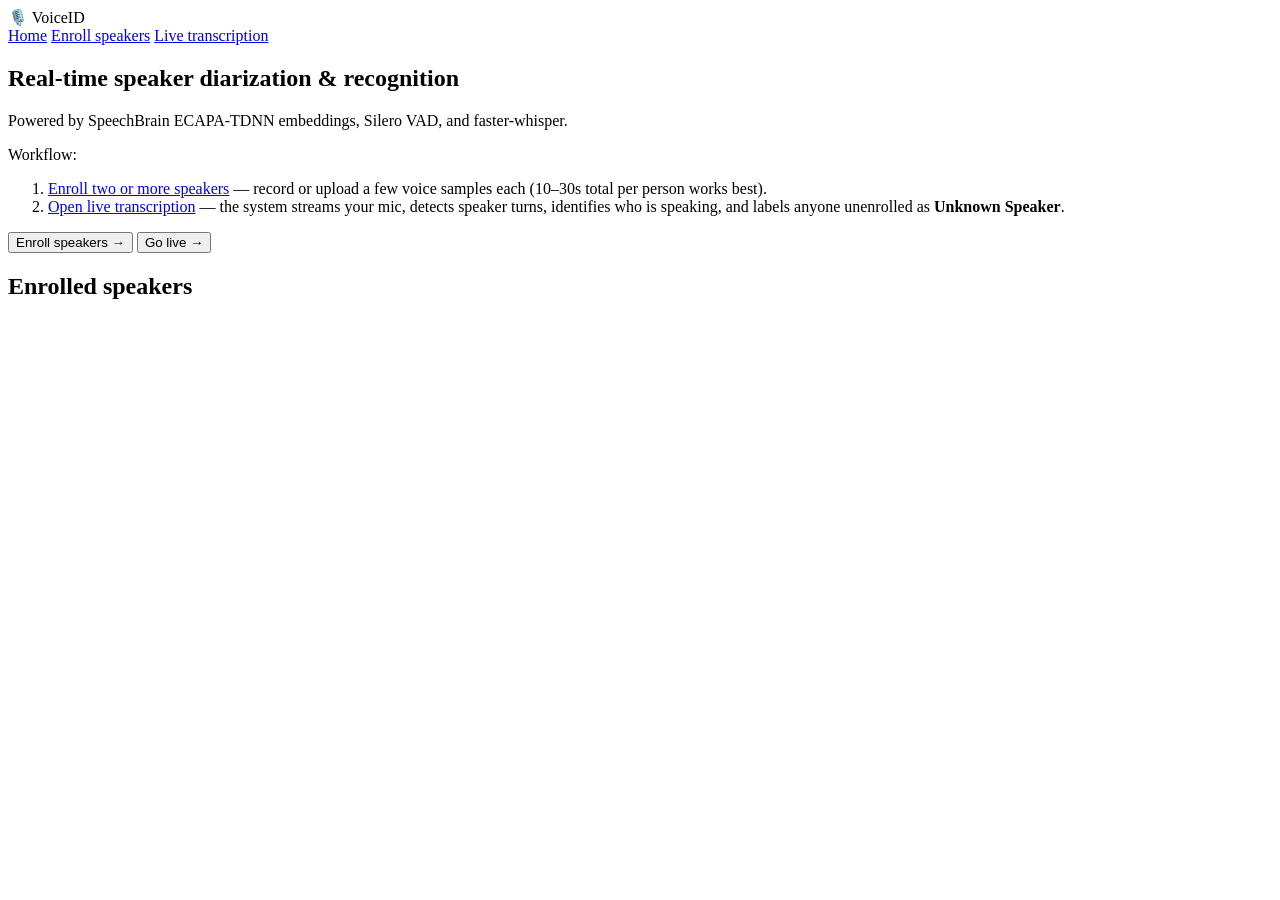
==== frontend/index.html @ 1db19506 "first commit" ====
<!DOCTYPE html>
<html lang="en">
<head>
  <meta charset="utf-8" />
  <meta name="viewport" content="width=device-width, initial-scale=1" />
  <title>VoiceID — Speaker Recognition</title>
  <link rel="stylesheet" href="/css/style.css" />
</head>
<body>
  <header class="topbar">
    <span class="brand">🎙️ VoiceID</span>
    <nav>
      <a href="/" class="active">Home</a>
      <a href="/enroll.html">Enroll speakers</a>
      <a href="/live.html">Live transcription</a>
    </nav>
  </header>
  <div class="container">
    <div class="card">
      <h2>Real-time speaker diarization &amp; recognition</h2>
      <p class="hint">Powered by SpeechBrain ECAPA-TDNN embeddings, Silero VAD, and faster-whisper.</p>
      <p>Workflow:</p>
      <ol>
        <li><a href="/enroll.html">Enroll two or more speakers</a> — record or upload a few voice samples each (10–30s total per person works best).</li>
        <li><a href="/live.html">Open live transcription</a> — the system streams your mic, detects speaker turns, identifies who is speaking, and labels anyone unenrolled as <strong>Unknown Speaker</strong>.</li>
      </ol>
      <div class="row" style="margin-top:16px">
        <a href="/enroll.html"><button>Enroll speakers →</button></a>
        <a href="/live.html"><button class="secondary">Go live →</button></a>
      </div>
    </div>
    <div class="card">
      <h2>Enrolled speakers</h2>
      <ul class="speaker-list" id="speakers"></ul>
    </div>
  </div>
  <script type="module">
    const ul = document.getElementById('speakers');
    const r = await fetch('/api/speakers'); const { speakers } = await r.json();
    ul.innerHTML = speakers.length ? '' : '<li class="meta">No speakers enrolled yet.</li>';
    for (const s of speakers) {
      const li = document.createElement('li');
      li.innerHTML = `<span><strong>${s.name}</strong> <span class="meta">· ${s.num_samples} sample(s)</span></span>`;
      ul.appendChild(li);
    }
  </script>
</body>
</html>
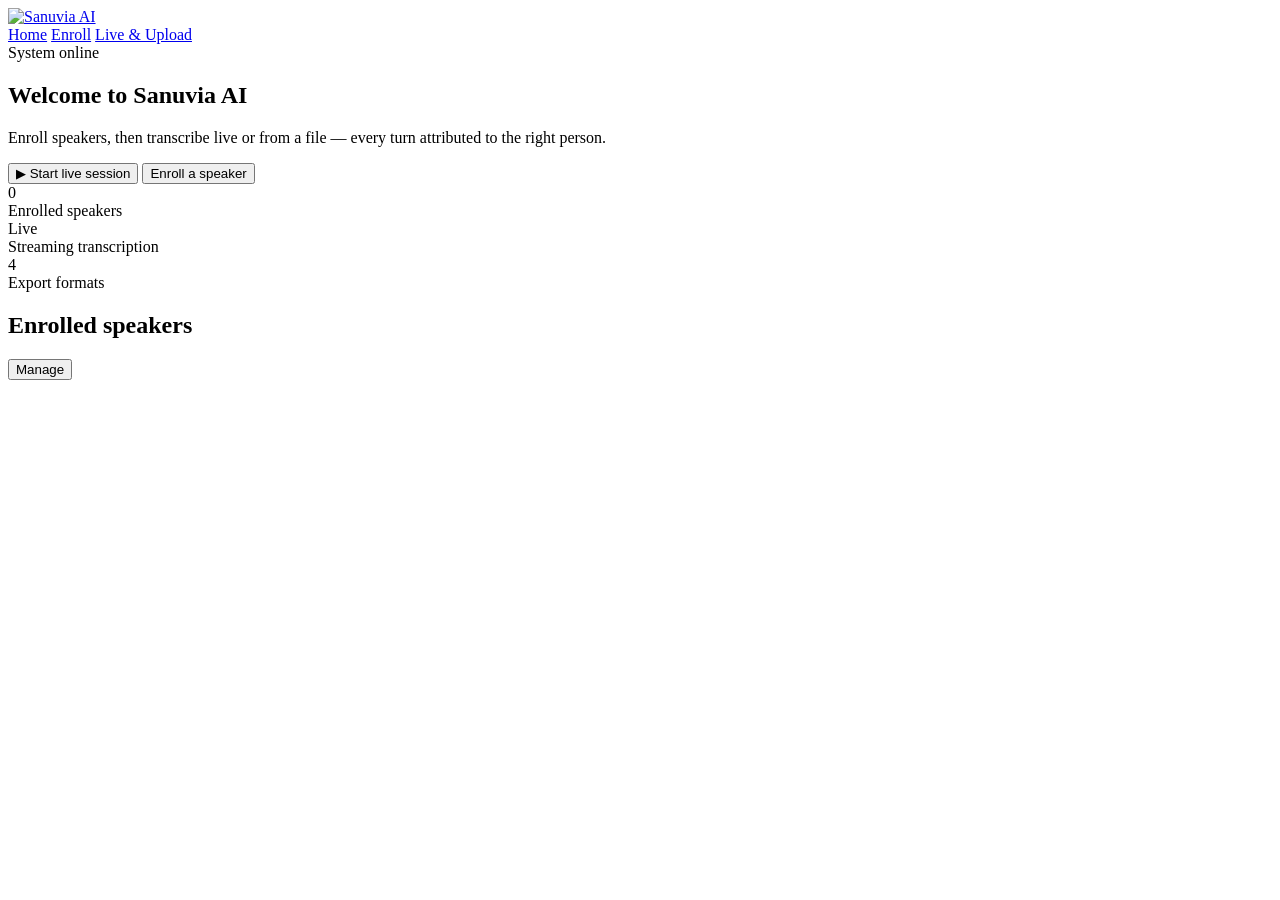
==== commit ca8e519a: "first commit" ====
--- a/frontend/index.html
+++ b/frontend/index.html
@@ -3,46 +3,67 @@
 <head>
   <meta charset="utf-8" />
   <meta name="viewport" content="width=device-width, initial-scale=1" />
-  <title>VoiceID — Speaker Recognition</title>
+  <title>Sanuvia AI — Speaker Intelligence</title>
+  <link rel="icon" type="image/png" href="/images/favicon.png" />
   <link rel="stylesheet" href="/css/style.css" />
 </head>
 <body>
-  <header class="topbar">
-    <span class="brand">🎙️ VoiceID</span>
-    <nav>
+  <header class="nav">
+    <a class="brand" href="/"><img src="/images/logo.png" alt="Sanuvia AI" class="brand-logo" /></a>
+    <nav class="nav-links">
       <a href="/" class="active">Home</a>
-      <a href="/enroll.html">Enroll speakers</a>
-      <a href="/live.html">Live transcription</a>
+      <a href="/enroll.html">Enroll</a>
+      <a href="/live.html">Live &amp; Upload</a>
     </nav>
+    <span class="nav-spacer"></span>
+    <span class="nav-status"><span class="pulse"></span> System online</span>
   </header>
+
   <div class="container">
+    <section class="hero">
+      <h1>Welcome to <span class="gradient-text">Sanuvia AI</span></h1>
+      <p class="lead">Enroll speakers, then transcribe live or from a file — every turn attributed to the right person.</p>
+      <div class="cta">
+        <a href="/live.html"><button>▶ Start live session</button></a>
+        <a href="/enroll.html"><button class="secondary">Enroll a speaker</button></a>
+      </div>
+      <div class="stats">
+        <div class="stat"><div class="n" id="statSpeakers">—</div><div class="l">Enrolled speakers</div></div>
+        <div class="stat"><div class="n">Live</div><div class="l">Streaming transcription</div></div>
+        <div class="stat"><div class="n">4</div><div class="l">Export formats</div></div>
+      </div>
+    </section>
+
     <div class="card">
-      <h2>Real-time speaker diarization &amp; recognition</h2>
-      <p class="hint">Powered by SpeechBrain ECAPA-TDNN embeddings, Silero VAD, and faster-whisper.</p>
-      <p>Workflow:</p>
-      <ol>
-        <li><a href="/enroll.html">Enroll two or more speakers</a> — record or upload a few voice samples each (10–30s total per person works best).</li>
-        <li><a href="/live.html">Open live transcription</a> — the system streams your mic, detects speaker turns, identifies who is speaking, and labels anyone unenrolled as <strong>Unknown Speaker</strong>.</li>
-      </ol>
-      <div class="row" style="margin-top:16px">
-        <a href="/enroll.html"><button>Enroll speakers →</button></a>
-        <a href="/live.html"><button class="secondary">Go live →</button></a>
+      <div class="toolbar">
+        <h2>Enrolled speakers</h2>
+        <span class="grow"></span>
+        <a href="/enroll.html"><button class="secondary sm">Manage</button></a>
       </div>
-    </div>
-    <div class="card">
-      <h2>Enrolled speakers</h2>
       <ul class="speaker-list" id="speakers"></ul>
     </div>
   </div>
+
   <script type="module">
-    const ul = document.getElementById('speakers');
-    const r = await fetch('/api/speakers'); const { speakers } = await r.json();
-    ul.innerHTML = speakers.length ? '' : '<li class="meta">No speakers enrolled yet.</li>';
-    for (const s of speakers) {
-      const li = document.createElement('li');
-      li.innerHTML = `<span><strong>${s.name}</strong> <span class="meta">· ${s.num_samples} sample(s)</span></span>`;
-      ul.appendChild(li);
-    }
+    const $ = (id) => document.getElementById(id);
+    const COLORS = ['#059669','#d97706','#e11d48','#0d9488','#db2777','#ca8a04','#be185d','#15803d'];
+    try {
+      const { speakers } = await (await fetch('/api/speakers')).json();
+      $('statSpeakers').textContent = speakers.length;
+      const ul = $('speakers');
+      if (!speakers.length) { ul.innerHTML = '<div class="empty-state"><div class="e-icon">👤</div><p>No speakers enrolled yet.</p></div>'; }
+      else {
+        ul.innerHTML = '';
+        speakers.forEach((s, i) => {
+          const col = COLORS[i % COLORS.length];
+          const initials = s.name.split(' ').map(w => w[0]).join('').slice(0,2).toUpperCase();
+          const li = document.createElement('li');
+          li.innerHTML = `<div class="spk-info"><div class="spk-avatar" style="background:${col}">${initials}</div>
+            <div><div class="spk-name">${s.name}</div><div class="spk-meta">${s.num_samples} sample${s.num_samples!==1?'s':''}</div></div></div>`;
+          ul.appendChild(li);
+        });
+      }
+    } catch { $('statSpeakers').textContent = '0'; }
   </script>
 </body>
 </html>
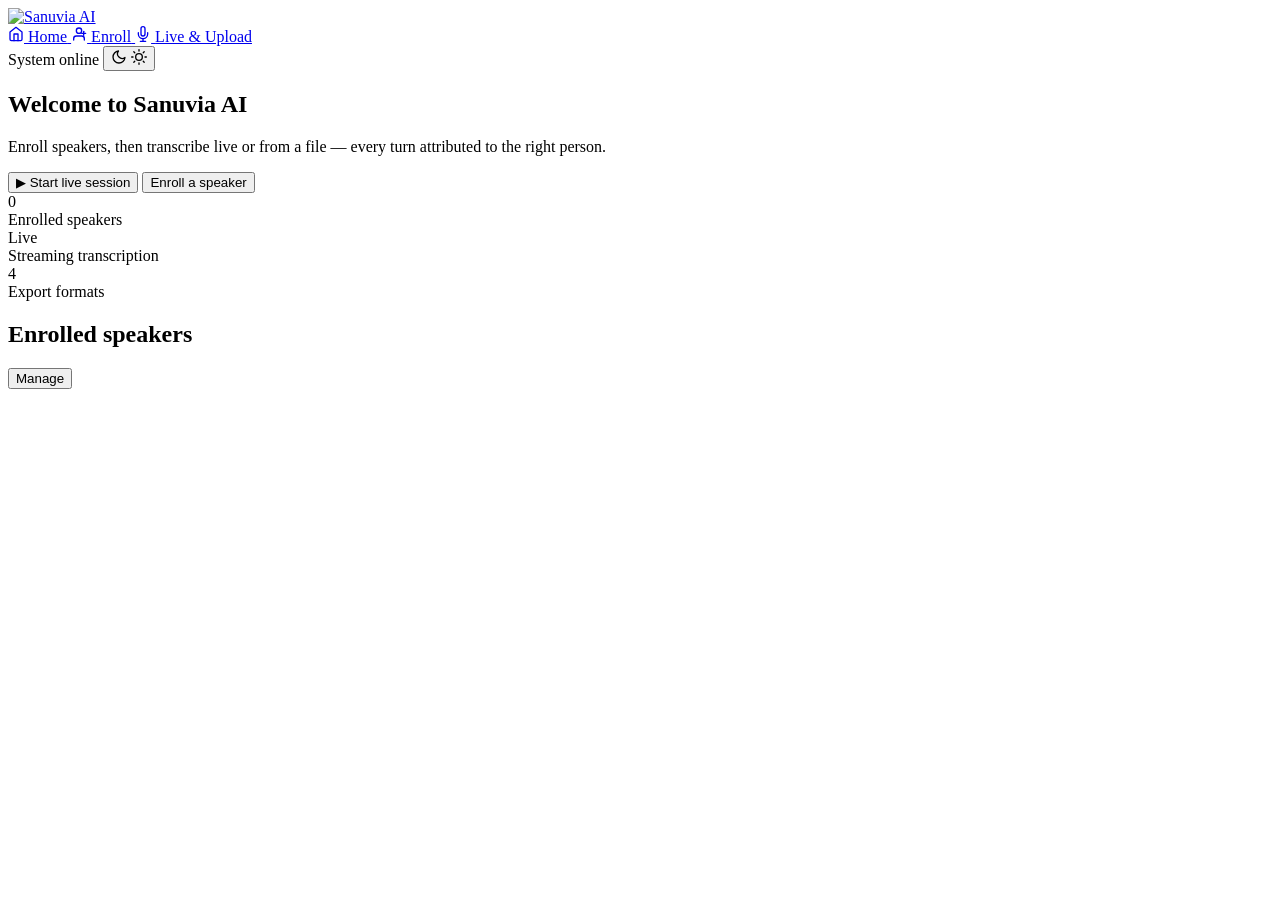
==== commit 07450535: "first commit" ====
--- a/frontend/index.html
+++ b/frontend/index.html
@@ -11,13 +11,41 @@
   <header class="nav">
     <a class="brand" href="/"><img src="/images/logo.png" alt="Sanuvia AI" class="brand-logo" /></a>
     <nav class="nav-links">
-      <a href="/" class="active">Home</a>
-      <a href="/enroll.html">Enroll</a>
-      <a href="/live.html">Live &amp; Upload</a>
+      <a href="/" class="active">
+        <svg xmlns="http://www.w3.org/2000/svg" width="16" height="16" viewBox="0 0 24 24" fill="none" stroke="currentColor" stroke-width="2" stroke-linecap="round" stroke-linejoin="round"><path d="M3 9l9-7 9 7v11a2 2 0 0 1-2 2H5a2 2 0 0 1-2-2z"/><polyline points="9 22 9 12 15 12 15 22"/></svg>
+        <span class="nav-label">Home</span>
+      </a>
+      <a href="/enroll.html">
+        <svg xmlns="http://www.w3.org/2000/svg" width="16" height="16" viewBox="0 0 24 24" fill="none" stroke="currentColor" stroke-width="2" stroke-linecap="round" stroke-linejoin="round"><path d="M20 21v-2a4 4 0 0 0-4-4H8a4 4 0 0 0-4 4v2"/><circle cx="12" cy="7" r="4"/><line x1="19" y1="8" x2="19" y2="14"/><line x1="22" y1="11" x2="16" y2="11"/></svg>
+        <span class="nav-label">Enroll</span>
+      </a>
+      <a href="/live.html">
+        <svg xmlns="http://www.w3.org/2000/svg" width="16" height="16" viewBox="0 0 24 24" fill="none" stroke="currentColor" stroke-width="2" stroke-linecap="round" stroke-linejoin="round"><path d="M12 1a3 3 0 0 0-3 3v8a3 3 0 0 0 6 0V4a3 3 0 0 0-3-3z"/><path d="M19 10v2a7 7 0 0 1-14 0v-2"/><line x1="12" y1="19" x2="12" y2="23"/><line x1="8" y1="23" x2="16" y2="23"/></svg>
+        <span class="nav-label">Live &amp; Upload</span>
+      </a>
     </nav>
     <span class="nav-spacer"></span>
     <span class="nav-status"><span class="pulse"></span> System online</span>
+    <button class="theme-toggle" id="themeToggle" title="Toggle dark mode" aria-label="Toggle dark mode">
+      <svg class="icon-moon" xmlns="http://www.w3.org/2000/svg" width="16" height="16" viewBox="0 0 24 24" fill="none" stroke="currentColor" stroke-width="2" stroke-linecap="round" stroke-linejoin="round"><path d="M21 12.79A9 9 0 1 1 11.21 3 7 7 0 0 0 21 12.79z"/></svg>
+      <svg class="icon-sun" xmlns="http://www.w3.org/2000/svg" width="16" height="16" viewBox="0 0 24 24" fill="none" stroke="currentColor" stroke-width="2" stroke-linecap="round" stroke-linejoin="round"><circle cx="12" cy="12" r="5"/><line x1="12" y1="1" x2="12" y2="3"/><line x1="12" y1="21" x2="12" y2="23"/><line x1="4.22" y1="4.22" x2="5.64" y2="5.64"/><line x1="18.36" y1="18.36" x2="19.78" y2="19.78"/><line x1="1" y1="12" x2="3" y2="12"/><line x1="21" y1="12" x2="23" y2="12"/><line x1="4.22" y1="19.78" x2="5.64" y2="18.36"/><line x1="18.36" y1="5.64" x2="19.78" y2="4.22"/></svg>
+    </button>
   </header>
+  <script>
+    (function(){
+      const t = localStorage.getItem('theme');
+      if(t) document.documentElement.setAttribute('data-theme', t);
+      document.addEventListener('DOMContentLoaded', function(){
+        const btn = document.getElementById('themeToggle');
+        btn.addEventListener('click', function(){
+          const isDark = document.documentElement.getAttribute('data-theme') === 'dark';
+          const next = isDark ? 'light' : 'dark';
+          document.documentElement.setAttribute('data-theme', next);
+          localStorage.setItem('theme', next);
+        });
+      });
+    })();
+  </script>
 
   <div class="container">
     <section class="hero">
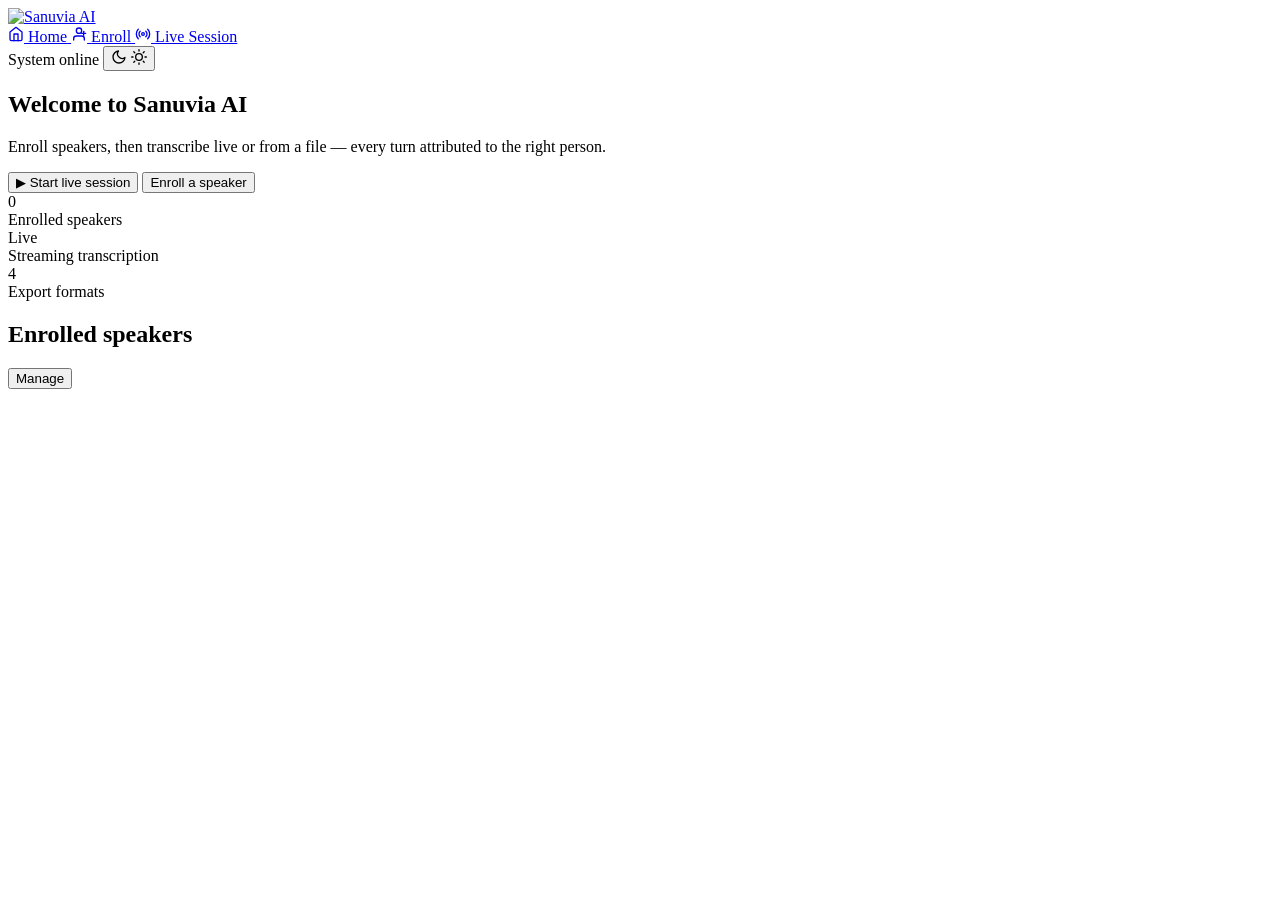
==== commit 7523c958: "first commit" ====
--- a/frontend/index.html
+++ b/frontend/index.html
@@ -20,8 +20,8 @@
         <span class="nav-label">Enroll</span>
       </a>
       <a href="/live.html">
-        <svg xmlns="http://www.w3.org/2000/svg" width="16" height="16" viewBox="0 0 24 24" fill="none" stroke="currentColor" stroke-width="2" stroke-linecap="round" stroke-linejoin="round"><path d="M12 1a3 3 0 0 0-3 3v8a3 3 0 0 0 6 0V4a3 3 0 0 0-3-3z"/><path d="M19 10v2a7 7 0 0 1-14 0v-2"/><line x1="12" y1="19" x2="12" y2="23"/><line x1="8" y1="23" x2="16" y2="23"/></svg>
-        <span class="nav-label">Live &amp; Upload</span>
+        <svg xmlns="http://www.w3.org/2000/svg" width="16" height="16" viewBox="0 0 24 24" fill="none" stroke="currentColor" stroke-width="2" stroke-linecap="round" stroke-linejoin="round"><circle cx="12" cy="12" r="2"/><path d="M16.24 7.76a6 6 0 0 1 0 8.49"/><path d="M7.76 7.76a6 6 0 0 0 0 8.49"/><path d="M19.07 4.93a10 10 0 0 1 0 14.14"/><path d="M4.93 4.93a10 10 0 0 0 0 14.14"/></svg>
+        <span class="nav-label">Live Session</span>
       </a>
     </nav>
     <span class="nav-spacer"></span>
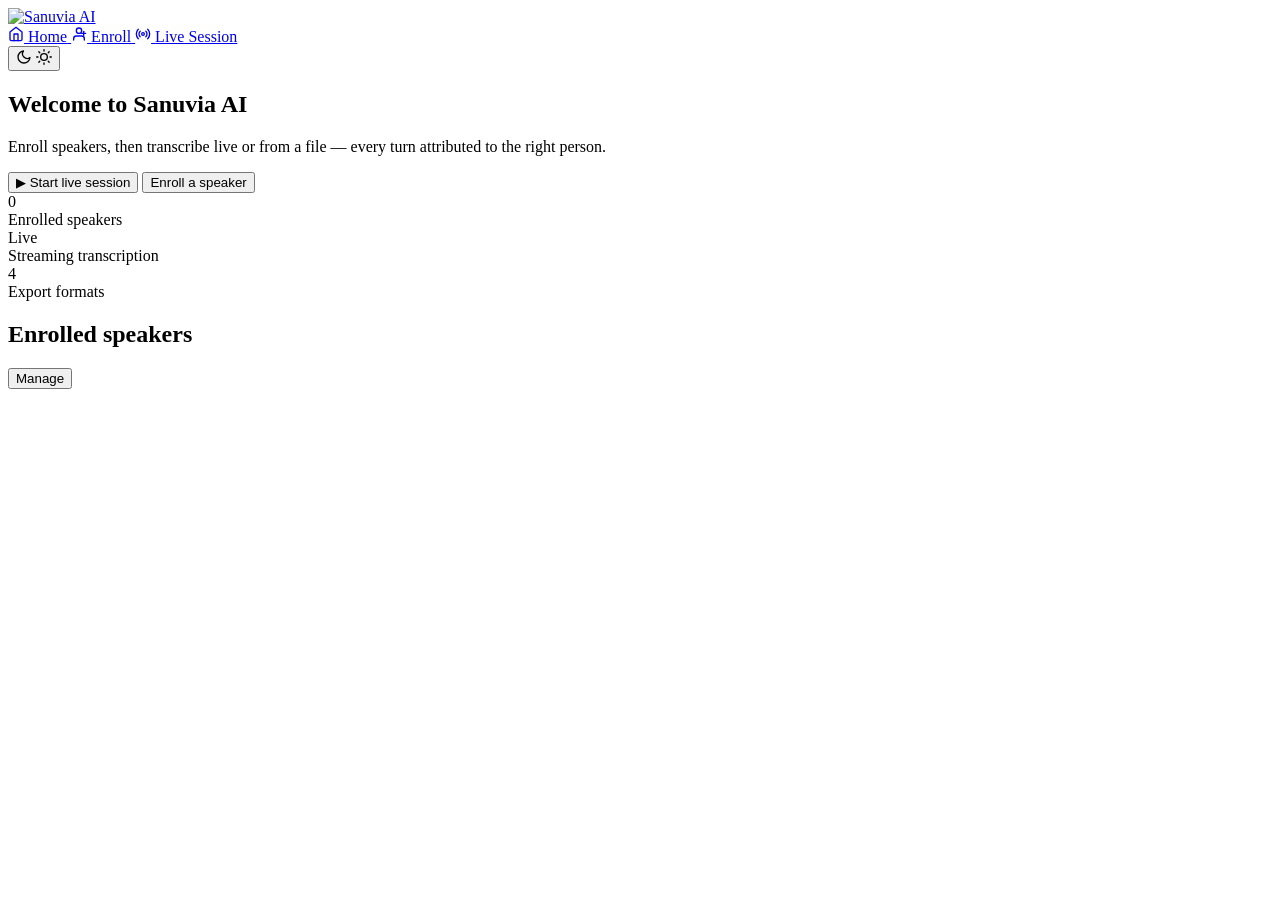
==== commit a13e6f63: "first commit" ====
--- a/frontend/index.html
+++ b/frontend/index.html
@@ -25,7 +25,6 @@
       </a>
     </nav>
     <span class="nav-spacer"></span>
-    <span class="nav-status"><span class="pulse"></span> System online</span>
     <button class="theme-toggle" id="themeToggle" title="Toggle dark mode" aria-label="Toggle dark mode">
       <svg class="icon-moon" xmlns="http://www.w3.org/2000/svg" width="16" height="16" viewBox="0 0 24 24" fill="none" stroke="currentColor" stroke-width="2" stroke-linecap="round" stroke-linejoin="round"><path d="M21 12.79A9 9 0 1 1 11.21 3 7 7 0 0 0 21 12.79z"/></svg>
       <svg class="icon-sun" xmlns="http://www.w3.org/2000/svg" width="16" height="16" viewBox="0 0 24 24" fill="none" stroke="currentColor" stroke-width="2" stroke-linecap="round" stroke-linejoin="round"><circle cx="12" cy="12" r="5"/><line x1="12" y1="1" x2="12" y2="3"/><line x1="12" y1="21" x2="12" y2="23"/><line x1="4.22" y1="4.22" x2="5.64" y2="5.64"/><line x1="18.36" y1="18.36" x2="19.78" y2="19.78"/><line x1="1" y1="12" x2="3" y2="12"/><line x1="21" y1="12" x2="23" y2="12"/><line x1="4.22" y1="19.78" x2="5.64" y2="18.36"/><line x1="18.36" y1="5.64" x2="19.78" y2="4.22"/></svg>
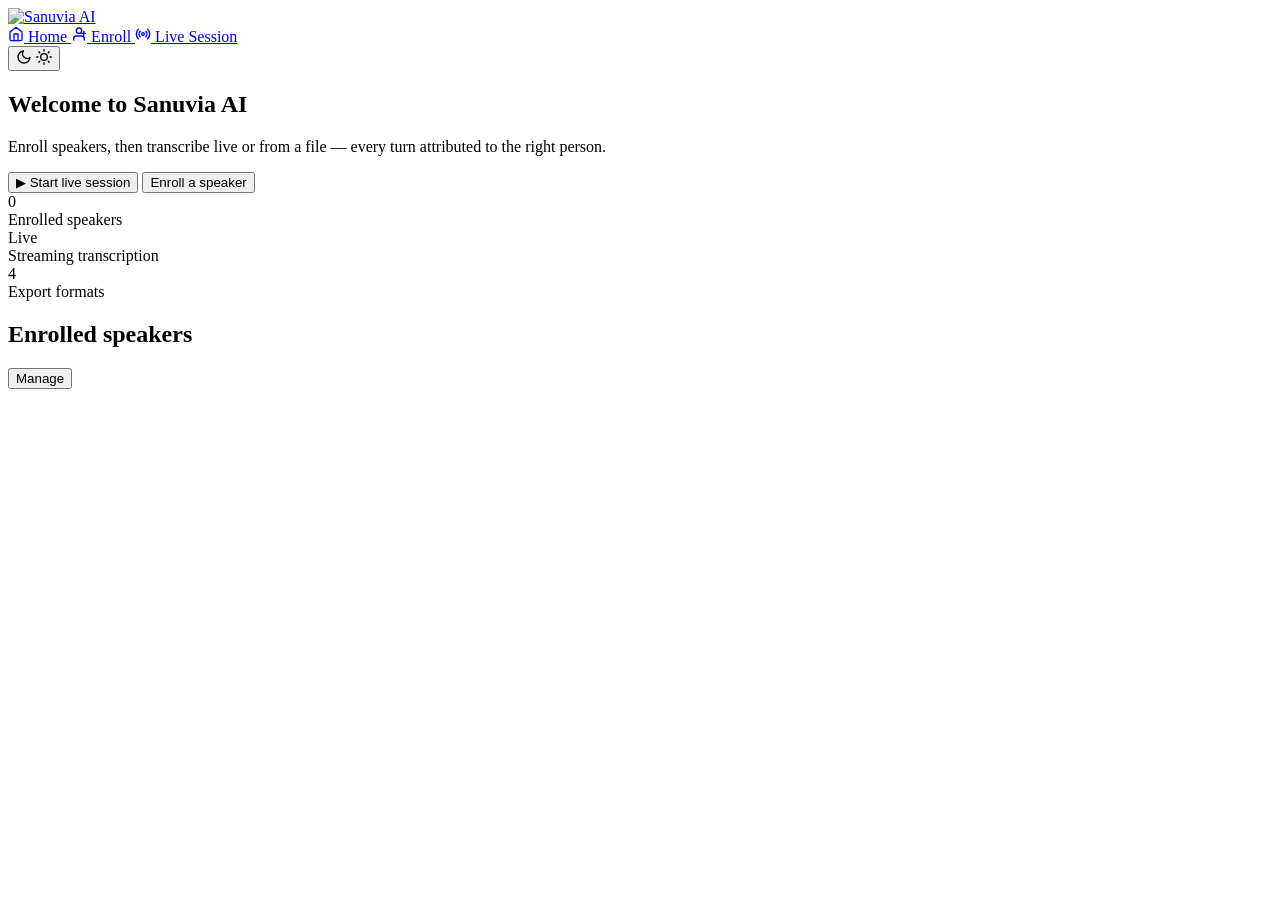
==== commit e564b97b: "Clean page URLs: serve /enroll, /live (no .html); 301 old .html links - FastAPI routes serve pages a" ====
--- a/frontend/index.html
+++ b/frontend/index.html
@@ -15,11 +15,11 @@
         <svg xmlns="http://www.w3.org/2000/svg" width="16" height="16" viewBox="0 0 24 24" fill="none" stroke="currentColor" stroke-width="2" stroke-linecap="round" stroke-linejoin="round"><path d="M3 9l9-7 9 7v11a2 2 0 0 1-2 2H5a2 2 0 0 1-2-2z"/><polyline points="9 22 9 12 15 12 15 22"/></svg>
         <span class="nav-label">Home</span>
       </a>
-      <a href="/enroll.html">
+      <a href="/enroll">
         <svg xmlns="http://www.w3.org/2000/svg" width="16" height="16" viewBox="0 0 24 24" fill="none" stroke="currentColor" stroke-width="2" stroke-linecap="round" stroke-linejoin="round"><path d="M20 21v-2a4 4 0 0 0-4-4H8a4 4 0 0 0-4 4v2"/><circle cx="12" cy="7" r="4"/><line x1="19" y1="8" x2="19" y2="14"/><line x1="22" y1="11" x2="16" y2="11"/></svg>
         <span class="nav-label">Enroll</span>
       </a>
-      <a href="/live.html">
+      <a href="/live">
         <svg xmlns="http://www.w3.org/2000/svg" width="16" height="16" viewBox="0 0 24 24" fill="none" stroke="currentColor" stroke-width="2" stroke-linecap="round" stroke-linejoin="round"><circle cx="12" cy="12" r="2"/><path d="M16.24 7.76a6 6 0 0 1 0 8.49"/><path d="M7.76 7.76a6 6 0 0 0 0 8.49"/><path d="M19.07 4.93a10 10 0 0 1 0 14.14"/><path d="M4.93 4.93a10 10 0 0 0 0 14.14"/></svg>
         <span class="nav-label">Live Session</span>
       </a>
@@ -51,8 +51,8 @@
       <h1>Welcome to <span class="gradient-text">Sanuvia AI</span></h1>
       <p class="lead">Enroll speakers, then transcribe live or from a file — every turn attributed to the right person.</p>
       <div class="cta">
-        <a href="/live.html"><button>▶ Start live session</button></a>
-        <a href="/enroll.html"><button class="secondary">Enroll a speaker</button></a>
+        <a href="/live"><button>▶ Start live session</button></a>
+        <a href="/enroll"><button class="secondary">Enroll a speaker</button></a>
       </div>
       <div class="stats">
         <div class="stat"><div class="n" id="statSpeakers">—</div><div class="l">Enrolled speakers</div></div>
@@ -65,7 +65,7 @@
       <div class="toolbar">
         <h2>Enrolled speakers</h2>
         <span class="grow"></span>
-        <a href="/enroll.html"><button class="secondary sm">Manage</button></a>
+        <a href="/enroll"><button class="secondary sm">Manage</button></a>
       </div>
       <ul class="speaker-list" id="speakers"></ul>
     </div>
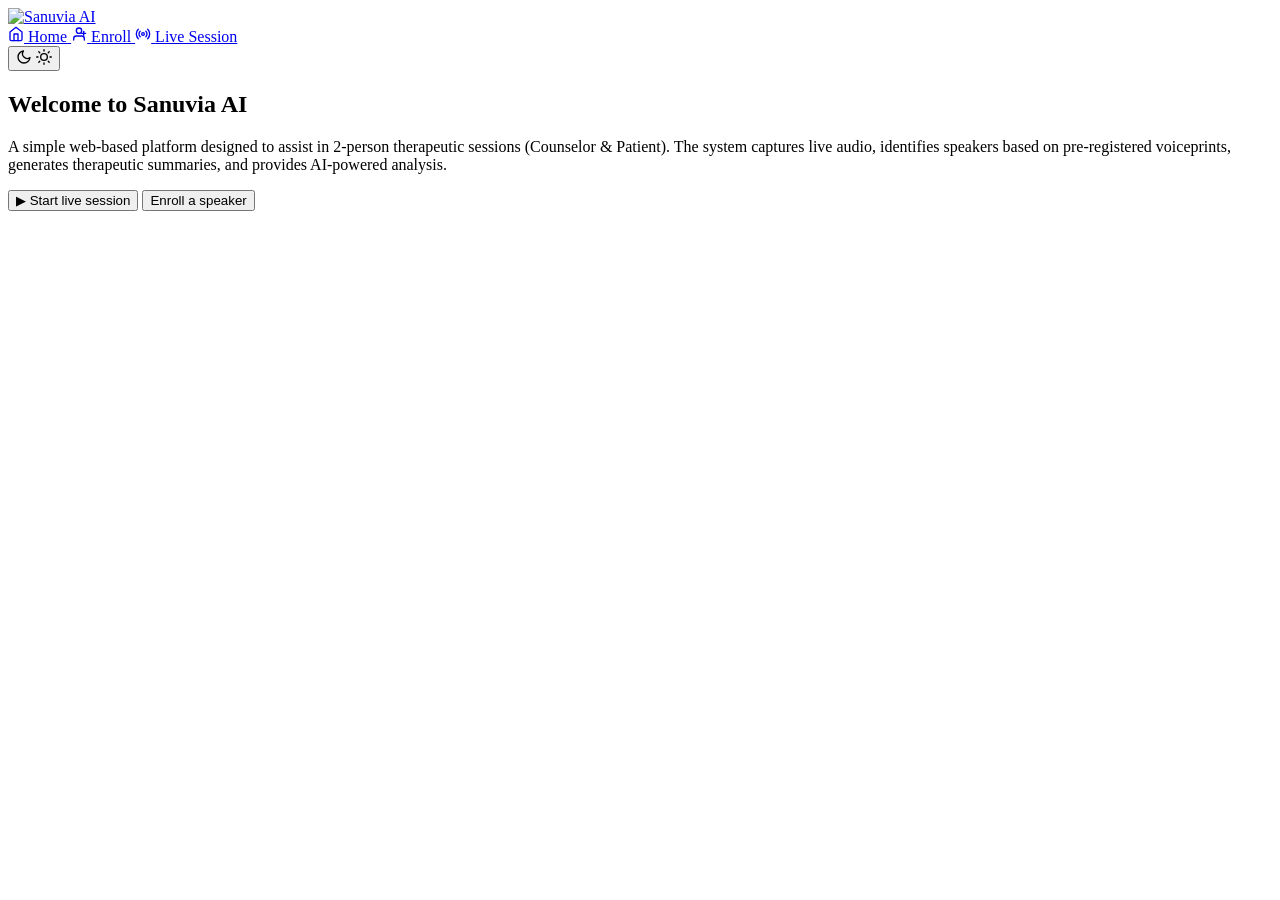
==== commit cf4fe7e2: "Home: therapy-focused description; remove stats + enrolled-speakers card Co-Authored-By: Claude Opus" ====
--- a/frontend/index.html
+++ b/frontend/index.html
@@ -49,48 +49,12 @@
   <div class="container">
     <section class="hero">
       <h1>Welcome to <span class="gradient-text">Sanuvia AI</span></h1>
-      <p class="lead">Enroll speakers, then transcribe live or from a file — every turn attributed to the right person.</p>
+      <p class="lead">A simple web-based platform designed to assist in 2-person therapeutic sessions (Counselor &amp; Patient). The system captures live audio, identifies speakers based on pre-registered voiceprints, generates therapeutic summaries, and provides AI-powered analysis.</p>
       <div class="cta">
         <a href="/live"><button>▶ Start live session</button></a>
         <a href="/enroll"><button class="secondary">Enroll a speaker</button></a>
       </div>
-      <div class="stats">
-        <div class="stat"><div class="n" id="statSpeakers">—</div><div class="l">Enrolled speakers</div></div>
-        <div class="stat"><div class="n">Live</div><div class="l">Streaming transcription</div></div>
-        <div class="stat"><div class="n">4</div><div class="l">Export formats</div></div>
-      </div>
     </section>
-
-    <div class="card">
-      <div class="toolbar">
-        <h2>Enrolled speakers</h2>
-        <span class="grow"></span>
-        <a href="/enroll"><button class="secondary sm">Manage</button></a>
-      </div>
-      <ul class="speaker-list" id="speakers"></ul>
-    </div>
   </div>
-
-  <script type="module">
-    const $ = (id) => document.getElementById(id);
-    const COLORS = ['#059669','#d97706','#e11d48','#0d9488','#db2777','#ca8a04','#be185d','#15803d'];
-    try {
-      const { speakers } = await (await fetch('/api/speakers')).json();
-      $('statSpeakers').textContent = speakers.length;
-      const ul = $('speakers');
-      if (!speakers.length) { ul.innerHTML = '<div class="empty-state"><div class="e-icon">👤</div><p>No speakers enrolled yet.</p></div>'; }
-      else {
-        ul.innerHTML = '';
-        speakers.forEach((s, i) => {
-          const col = COLORS[i % COLORS.length];
-          const initials = s.name.split(' ').map(w => w[0]).join('').slice(0,2).toUpperCase();
-          const li = document.createElement('li');
-          li.innerHTML = `<div class="spk-info"><div class="spk-avatar" style="background:${col}">${initials}</div>
-            <div><div class="spk-name">${s.name}</div><div class="spk-meta">${s.num_samples} sample${s.num_samples!==1?'s':''}</div></div></div>`;
-          ul.appendChild(li);
-        });
-      }
-    } catch { $('statSpeakers').textContent = '0'; }
-  </script>
 </body>
 </html>
